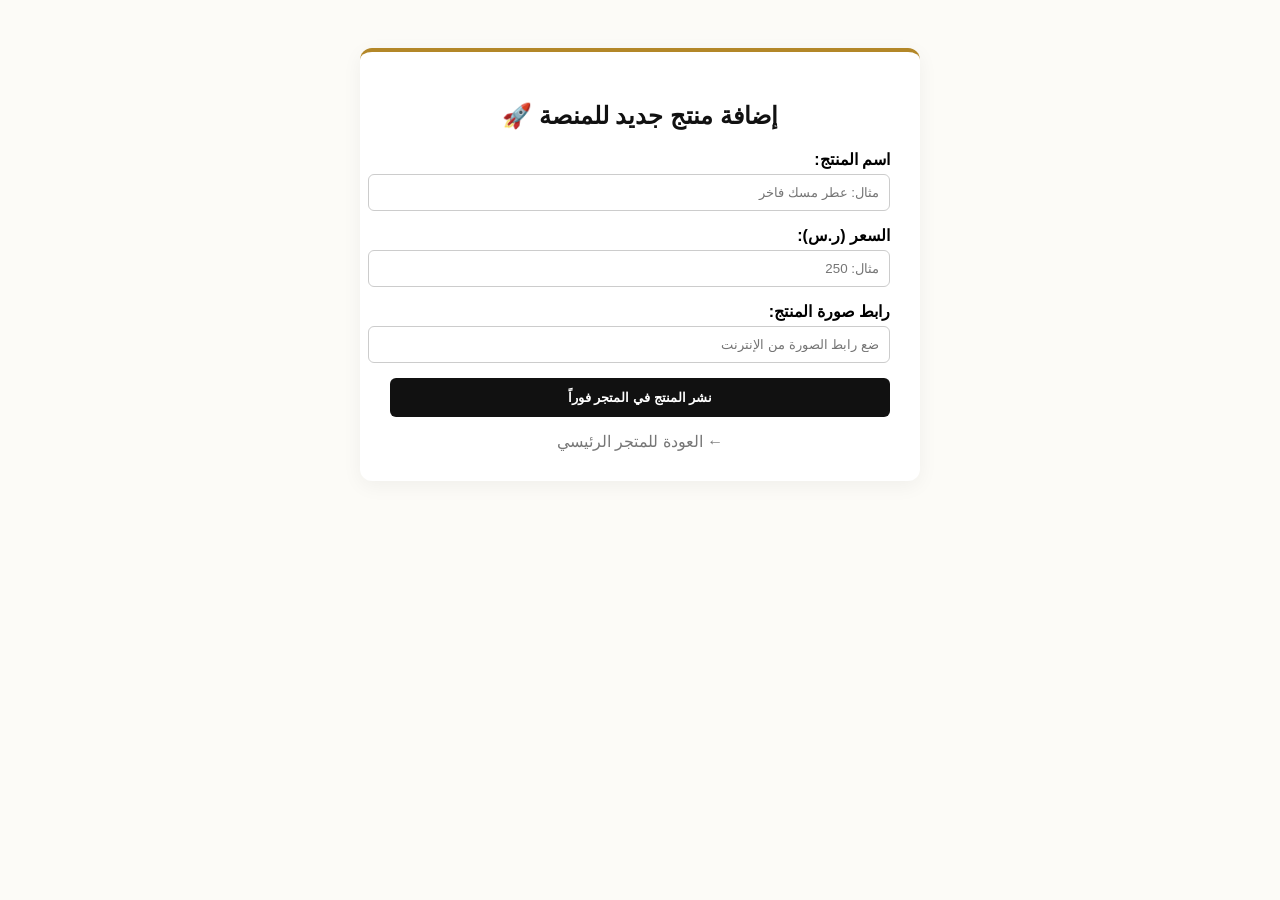
==== templates/seller.html @ 0fc3ba8b "Add files via upload" ====
<!DOCTYPE html>
<html lang="ar" dir="rtl">
<head>
    <meta charset="UTF-8">
    <meta name="viewport" content="width=device-width, initial-scale=1.0">
    <title>لوحة تحكم البائع | متجر الفخامة</title>
    <style>
        body {
            font-family: 'Segoe UI', sans-serif;
            background-color: #fcfbf7;
            padding: 40px;
        }
        .form-container {
            max-width: 500px;
            margin: 0 auto;
            background: white;
            padding: 30px;
            border-radius: 12px;
            box-shadow: 0 5px 20px rgba(0,0,0,0.05);
            border-top: 4px solid #b38728;
        }
        h2 { text-align: center; color: #111; margin-bottom: 20px; }
        .form-group { margin-bottom: 15px; }
        label { display: block; margin-bottom: 5px; font-weight: bold; }
        input { width: 100%; padding: 10px; border: 1px solid #ccc; border-radius: 6px; }
        button {
            width: 100%; padding: 12px; background: #111; color: white;
            border: none; border-radius: 6px; cursor: pointer; font-weight: bold;
        }
        button:hover { background: #b38728; }
        .back-link { display: block; text-align: center; margin-top: 15px; color: #777; text-decoration: none; }
    </style>
</head>
<body>

    <div class="form-container">
        <h2>إضافة منتج جديد للمنصة 🚀</h2>
        <form id="add-product-form">
            <div class="form-group">
                <label>اسم المنتج:</label>
                <input type="text" id="p-name" required placeholder="مثال: عطر مسك فاخر">
            </div>
            <div class="form-group">
                <label>السعر (ر.س):</label>
                <input type="number" id="p-price" required placeholder="مثال: 250">
            </div>
            <div class="form-group">
                <label>رابط صورة المنتج:</label>
                <input type="url" id="p-img" required placeholder="ضع رابط الصورة من الإنترنت">
            </div>
            <button type="submit">نشر المنتج في المتجر فوراً</button>
        </form>
        <a href="/" class="back-link">← العودة للمتجر الرئيسي</a>
    </div>

    <script>
        document.getElementById('add-product-form').addEventListener('submit', async (e) => {
            e.preventDefault();

            const name = document.getElementById('p-name').value;
            const price = document.getElementById('p-price').value;
            const img = document.getElementById('p-img').value;

            const response = await fetch('/api/products', {
                method: 'POST',
                headers: { 'Content-Type': 'application/json' },
                body: JSON.stringify({ name, price: parseInt(price), img })
            });

            if (response.ok) {
                alert("تم نشر منتجك بنجاح في المتجر العام! 🎉");
                document.getElementById('add-product-form').reset();
            } else {
                alert("حدث خطأ أثناء النشر، تأكد من تشغيل السيرفر.");
            }
        });
    </script>
</body>
</html>
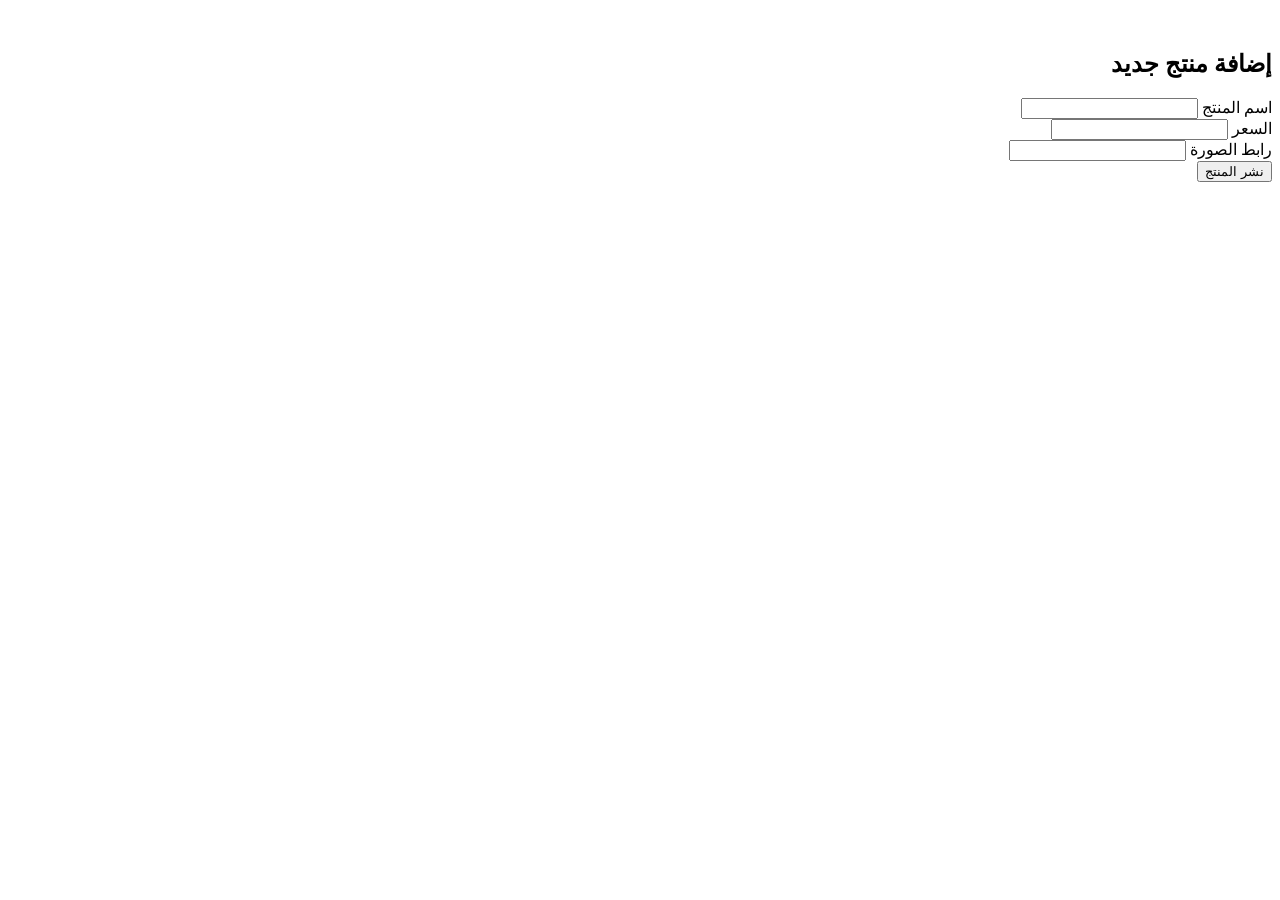
==== commit 5233a906: "Update seller.html" ====
--- a/templates/seller.html
+++ b/templates/seller.html
@@ -3,77 +3,71 @@
 <head>
     <meta charset="UTF-8">
     <meta name="viewport" content="width=device-width, initial-scale=1.0">
-    <title>لوحة تحكم البائع | متجر الفخامة</title>
-    <style>
-        body {
-            font-family: 'Segoe UI', sans-serif;
-            background-color: #fcfbf7;
-            padding: 40px;
-        }
-        .form-container {
-            max-width: 500px;
-            margin: 0 auto;
-            background: white;
-            padding: 30px;
-            border-radius: 12px;
-            box-shadow: 0 5px 20px rgba(0,0,0,0.05);
-            border-top: 4px solid #b38728;
-        }
-        h2 { text-align: center; color: #111; margin-bottom: 20px; }
-        .form-group { margin-bottom: 15px; }
-        label { display: block; margin-bottom: 5px; font-weight: bold; }
-        input { width: 100%; padding: 10px; border: 1px solid #ccc; border-radius: 6px; }
-        button {
-            width: 100%; padding: 12px; background: #111; color: white;
-            border: none; border-radius: 6px; cursor: pointer; font-weight: bold;
-        }
-        button:hover { background: #b38728; }
-        .back-link { display: block; text-align: center; margin-top: 15px; color: #777; text-decoration: none; }
-    </style>
+    <title>لوحة البائع</title>
+
+    <link rel="stylesheet" href="/static/style.css">
 </head>
 <body>
 
-    <div class="form-container">
-        <h2>إضافة منتج جديد للمنصة 🚀</h2>
-        <form id="add-product-form">
-            <div class="form-group">
-                <label>اسم المنتج:</label>
-                <input type="text" id="p-name" required placeholder="مثال: عطر مسك فاخر">
-            </div>
-            <div class="form-group">
-                <label>السعر (ر.س):</label>
-                <input type="number" id="p-price" required placeholder="مثال: 250">
-            </div>
-            <div class="form-group">
-                <label>رابط صورة المنتج:</label>
-                <input type="url" id="p-img" required placeholder="ضع رابط الصورة من الإنترنت">
-            </div>
-            <button type="submit">نشر المنتج في المتجر فوراً</button>
-        </form>
-        <a href="/" class="back-link">← العودة للمتجر الرئيسي</a>
-    </div>
+<div class="checkout-container" style="margin-top:50px;">
 
-    <script>
-        document.getElementById('add-product-form').addEventListener('submit', async (e) => {
-            e.preventDefault();
+    <h2>إضافة منتج جديد</h2>
 
-            const name = document.getElementById('p-name').value;
-            const price = document.getElementById('p-price').value;
-            const img = document.getElementById('p-img').value;
+    <form id="add-product-form">
 
-            const response = await fetch('/api/products', {
-                method: 'POST',
-                headers: { 'Content-Type': 'application/json' },
-                body: JSON.stringify({ name, price: parseInt(price), img })
-            });
+        <div class="form-group">
+            <label>اسم المنتج</label>
+            <input type="text" id="p-name" required>
+        </div>
 
-            if (response.ok) {
-                alert("تم نشر منتجك بنجاح في المتجر العام! 🎉");
-                document.getElementById('add-product-form').reset();
-            } else {
-                alert("حدث خطأ أثناء النشر، تأكد من تشغيل السيرفر.");
-            }
-        });
-    </script>
+        <div class="form-group">
+            <label>السعر</label>
+            <input type="number" id="p-price" required>
+        </div>
+
+        <div class="form-group">
+            <label>رابط الصورة</label>
+            <input type="url" id="p-img" required>
+        </div>
+
+        <button type="submit" class="submit-order-btn">
+            نشر المنتج
+        </button>
+
+    </form>
+
+</div>
+
+<script>
+const form = document.getElementById('add-product-form');
+
+form.addEventListener('submit', async (e) => {
+    e.preventDefault();
+
+    const name = document.getElementById('p-name').value;
+    const price = document.getElementById('p-price').value;
+    const img = document.getElementById('p-img').value;
+
+    const response = await fetch('/api/products', {
+        method: 'POST',
+        headers: {
+            'Content-Type': 'application/json'
+        },
+        body: JSON.stringify({
+            name,
+            price: parseInt(price),
+            img
+        })
+    });
+
+    if (response.ok) {
+        alert('تم نشر المنتج بنجاح');
+        form.reset();
+    } else {
+        alert('حدث خطأ أثناء النشر');
+    }
+});
+</script>
+
 </body>
-</html>+</html>
